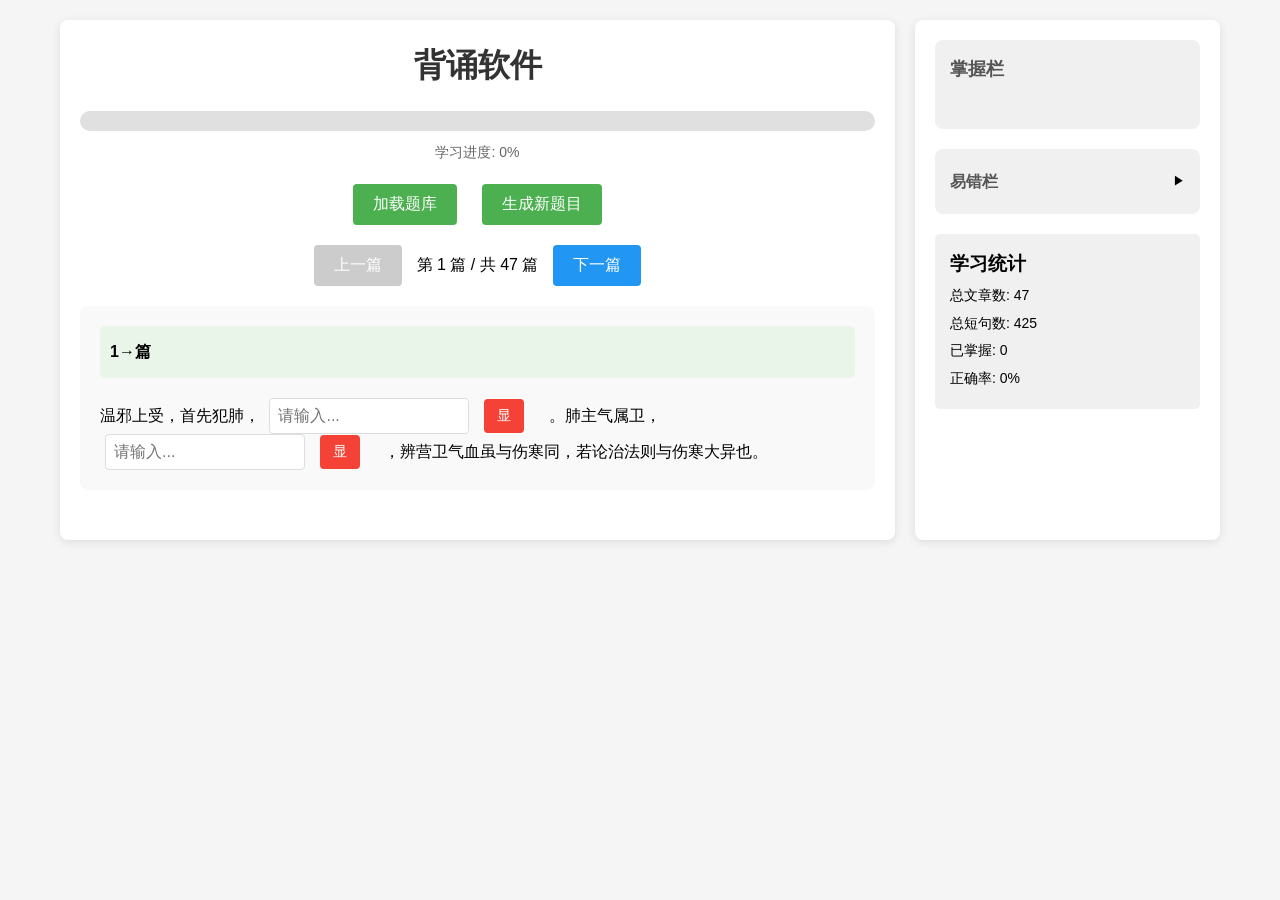
==== index.html @ f8c7fdd3 "添加显示答案" ====
<!DOCTYPE html>
<html lang="zh-CN">
<head>
    <meta charset="UTF-8">
    <meta name="viewport" content="width=device-width, initial-scale=1.0">
    <title>背诵软件</title>
    <style>
        * {
            margin: 0;
            padding: 0;
            box-sizing: border-box;
        }
        
        body {
            font-family: 'Microsoft YaHei', sans-serif;
            background-color: #f5f5f5;
            line-height: 1.6;
        }
        
        .container {
            display: flex;
            max-width: 1200px;
            margin: 0 auto;
            padding: 20px;
            gap: 20px;
        }
        
        .main-content {
            flex: 3;
            background-color: white;
            padding: 20px;
            border-radius: 8px;
            box-shadow: 0 2px 10px rgba(0, 0, 0, 0.1);
        }
        
        .sidebar {
            flex: 1;
            background-color: white;
            padding: 20px;
            border-radius: 8px;
            box-shadow: 0 2px 10px rgba(0, 0, 0, 0.1);
        }
        
        h1 {
            text-align: center;
            color: #333;
            margin-bottom: 20px;
        }
        
        h2 {
            color: #555;
            margin-bottom: 15px;
            font-size: 18px;
        }
        
        .progress {
            margin-bottom: 20px;
        }
        
        .progress-bar {
            width: 100%;
            height: 20px;
            background-color: #e0e0e0;
            border-radius: 10px;
            overflow: hidden;
            margin-bottom: 10px;
        }
        
        .progress-fill {
            height: 100%;
            background-color: #4CAF50;
            width: 0%;
            transition: width 0.3s ease;
        }
        
        .progress-text {
            text-align: center;
            color: #666;
            font-size: 14px;
        }
        
        .text-section {
            margin-bottom: 30px;
            padding: 20px;
            background-color: #f9f9f9;
            border-radius: 8px;
            line-height: 2;
        }
        
        .article-info {
            margin-bottom: 20px;
            padding: 10px;
            background-color: #e8f5e8;
            border-radius: 5px;
            font-weight: bold;
        }
        
        .input-group {
            display: inline-flex;
            align-items: center;
            gap: 5px;
            margin: 0 5px;
        }
        
        .cloze-input {
            padding: 8px;
            border: 1px solid #ddd;
            border-radius: 4px;
            font-size: 16px;
            width: 200px;
            transition: border-color 0.3s;
        }
        
        /* 显示答案按钮 */
        .show-answer-btn {
            padding: 8px 12px;
            background-color: #f44336;
            color: white;
            border: none;
            border-radius: 4px;
            font-size: 14px;
            cursor: pointer;
            transition: background-color 0.3s;
            min-width: 40px;
        }
        
        .show-answer-btn:hover {
            background-color: #d32f2f;
        }
        
        .show-answer-btn:active {
            background-color: #b71c1c;
        }
        
        .cloze-input:focus {
            outline: none;
            border-color: #4CAF50;
        }
        
        .cloze-input.correct {
            border-color: #4CAF50;
            background-color: #e8f5e8;
        }
        
        .cloze-input.incorrect {
            border-color: #f44336;
            background-color: #ffebee;
        }
        
        .answer-feedback {
            font-size: 14px;
            font-weight: bold;
        }
        
        .answer-feedback.correct {
            color: #4CAF50;
        }
        
        .answer-feedback.incorrect {
            color: #f44336;
        }
        
        .controls {
            text-align: center;
            margin: 20px 0;
        }
        
        button {
            padding: 10px 20px;
            font-size: 16px;
            background-color: #4CAF50;
            color: white;
            border: none;
            border-radius: 4px;
            cursor: pointer;
            margin: 0 10px;
            transition: background-color 0.3s;
        }
        
        button:hover {
            background-color: #45a049;
        }
        
        button:disabled {
            background-color: #cccccc;
            cursor: not-allowed;
        }
        
        /* 通用section样式 */
        .section {
            margin-bottom: 20px;
            padding: 15px;
            background-color: #f0f0f0;
            border-radius: 8px;
        }
        
        /* 可折叠section header */
        .section-header {
            display: flex;
            justify-content: space-between;
            align-items: center;
            cursor: pointer;
            padding: 5px 0;
        }
        
        .section-header h2 {
            margin: 0;
            font-size: 16px;
        }
        
        .toggle-icon {
            font-size: 12px;
            transition: transform 0.3s ease;
        }
        
        /* 可折叠内容 */
        .collapsible-content {
            max-height: 600px;
            overflow: hidden;
            transition: max-height 0.3s ease;
        }
        
        .collapsible-content.collapsed {
            max-height: 0;
        }
        
        /* 句子列表通用样式 */
        .sentence-list {
            max-height: 300px;
            overflow-y: auto;
            margin-bottom: 15px;
        }
        
        /* 折叠列表容器 */
        .collapse-container {
            margin-bottom: 10px;
            border: 1px solid #ddd;
            border-radius: 4px;
            overflow: hidden;
        }
        
        /* 折叠列表头部 */
        .collapse-header {
            padding: 10px;
            background-color: #f5f5f5;
            cursor: pointer;
            display: flex;
            justify-content: space-between;
            align-items: center;
            transition: background-color 0.2s ease;
            font-weight: bold;
        }
        
        .collapse-header:hover {
            background-color: #e9e9e9;
        }
        
        /* 折叠列表头部 - 当前篇样式 */
        .collapse-header.current {
            background-color: #e3f2fd;
            border-left: 4px solid #2196F3;
        }
        
        /* 折叠箭头 */
        .collapse-arrow {
            font-size: 12px;
            transition: transform 0.3s ease;
        }
        
        /* 折叠内容 */
        .collapse-content {
            max-height: 0;
            overflow: hidden;
            transition: max-height 0.3s ease;
            background-color: white;
        }
        
        /* 展开状态 */
        .collapse-content.expanded {
            max-height: 500px;
            overflow-y: auto;
        }
        
        /* 展开时箭头旋转 */
        .collapse-arrow.expanded {
            transform: rotate(90deg);
        }
        
        /* 掌握栏句子样式 */
        .mastered-item {
            padding: 8px 15px;
            margin: 0;
            border-bottom: 1px solid #f0f0f0;
            background-color: #ffffff;
            font-size: 14px;
            position: relative;
            transition: all 0.2s ease;
        }
        
        .mastered-item:last-child {
            border-bottom: none;
        }
        
        .mastered-item:hover {
            background-color: #f9f9f9;
        }
        
        /* 易错栏句子样式 */
        .error-item {
            padding: 8px;
            margin-bottom: 5px;
            background-color: #ffebee;
            border-radius: 3px;
            font-size: 14px;
            position: relative;
            transition: all 0.2s ease;
        }
        
        .error-item:hover {
            background-color: #ffcdd2;
        }
        
        /* 错误统计样式 */
        .error-stats {
            padding: 10px;
            background-color: #fff3cd;
            border-radius: 5px;
            margin-top: 15px;
        }
        
        .error-stats h3 {
            font-size: 14px;
            margin-bottom: 10px;
            color: #856404;
        }
        
        .error-stat-item {
            padding: 5px;
            margin-bottom: 3px;
            background-color: white;
            border-radius: 3px;
            font-size: 13px;
        }
        
        /* 删除按钮通用样式 */
        .delete-btn {
            position: absolute;
            right: 5px;
            top: 50%;
            transform: translateY(-50%);
            background-color: transparent;
            color: #dc3545;
            border: none;
            font-size: 16px;
            cursor: pointer;
            opacity: 0;
            transition: opacity 0.2s ease;
            padding: 2px 6px;
            line-height: 1;
            margin: 0;
        }
        
        .mastered-item:hover .delete-btn,
        .error-item:hover .delete-btn {
            opacity: 1;
        }
        
        .delete-btn:hover {
            background-color: #dc3545;
            color: white;
            border-radius: 2px;
        }
        
        .stats {
            margin-top: 20px;
            padding: 15px;
            background-color: #f0f0f0;
            border-radius: 5px;
        }
        
        .stat-item {
            margin: 5px 0;
            font-size: 14px;
        }
        
        .navigation {
            margin: 20px 0;
            text-align: center;
        }
        
        .nav-btn {
            background-color: #2196F3;
        }
        
        .nav-btn:hover {
            background-color: #0b7dda;
        }
    </style>
</head>
<body>
    <div class="container">
        <div class="main-content">
            <h1>背诵软件</h1>
            
            <div class="progress">
                <div class="progress-bar">
                    <div class="progress-fill" id="progressFill"></div>
                </div>
                <div class="progress-text" id="progressText">学习进度: 0%</div>
            </div>
            
            <div class="controls">
                <button id="loadBtn">加载题库</button>
                <button id="generateBtn" disabled>生成新题目</button>
            </div>
            
            <div class="navigation">
                <button id="prevBtn" class="nav-btn" disabled>上一篇</button>
                <span id="articleNavInfo">第 0 篇 / 共 0 篇</span>
                <button id="nextBtn" class="nav-btn" disabled>下一篇</button>
            </div>
            
            <div id="textSection" class="text-section">
                <div class="article-info" id="articleInfo">请先加载题库并生成题目</div>
            </div>
        </div>
        
        <div class="sidebar">
            <!-- 掌握栏 -->
            <div class="section">
                <h2>掌握栏</h2>
                <div id="masteredSentencesList" class="sentence-list"></div>
            </div>
            
            <!-- 易错栏（默认折叠） -->
            <div class="section">
                <div class="section-header" onclick="toggleSection('errorSection')">
                    <h2>易错栏</h2>
                    <span class="toggle-icon" id="errorSectionToggle">▶</span>
                </div>
                <div id="errorSection" class="collapsible-content collapsed">
                    <div id="errorSentencesList" class="sentence-list"></div>
                    <div class="error-stats">
                        <h3>错误次数统计</h3>
                        <div id="errorStatsList"></div>
                    </div>
                </div>
            </div>
            
            <!-- 学习统计 -->
            <div class="stats">
                <h3>学习统计</h3>
                <div class="stat-item">总文章数: <span id="totalArticles">0</span></div>
                <div class="stat-item">总短句数: <span id="totalSentences">0</span></div>
                <div class="stat-item">已掌握: <span id="masteredCount">0</span></div>
                <div class="stat-item">正确率: <span id="accuracy">0%</span></div>
            </div>
        </div>
    </div>
    
    <script src="script.js"></script>
</body>
</html>
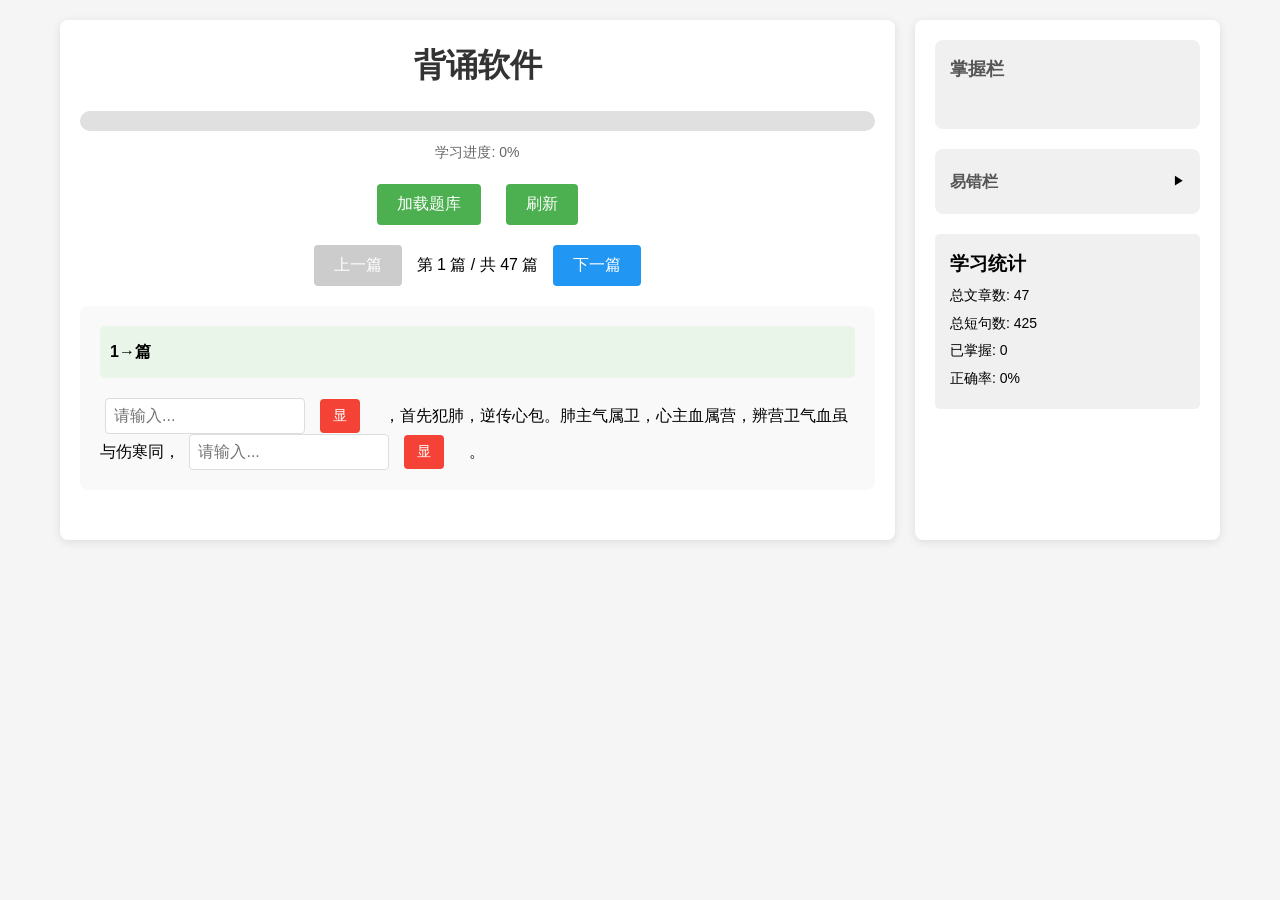
==== commit 394feb7d: "readme" ====
--- a/index.html
+++ b/index.html
@@ -411,7 +411,7 @@
             
             <div class="controls">
                 <button id="loadBtn">加载题库</button>
-                <button id="generateBtn" disabled>生成新题目</button>
+                <button id="generateBtn" disabled>刷新</button>
             </div>
             
             <div class="navigation">
@@ -441,7 +441,10 @@
                 <div id="errorSection" class="collapsible-content collapsed">
                     <div id="errorSentencesList" class="sentence-list"></div>
                     <div class="error-stats">
-                        <h3>错误次数统计</h3>
+                        <h3 style="display: flex; justify-content: space-between; align-items: center;">
+                            错误次数统计
+                            <button id="clearErrorStatsBtn" style="font-size: 12px; padding: 3px 8px; margin: 0;">清除统计</button>
+                        </h3>
                         <div id="errorStatsList"></div>
                     </div>
                 </div>
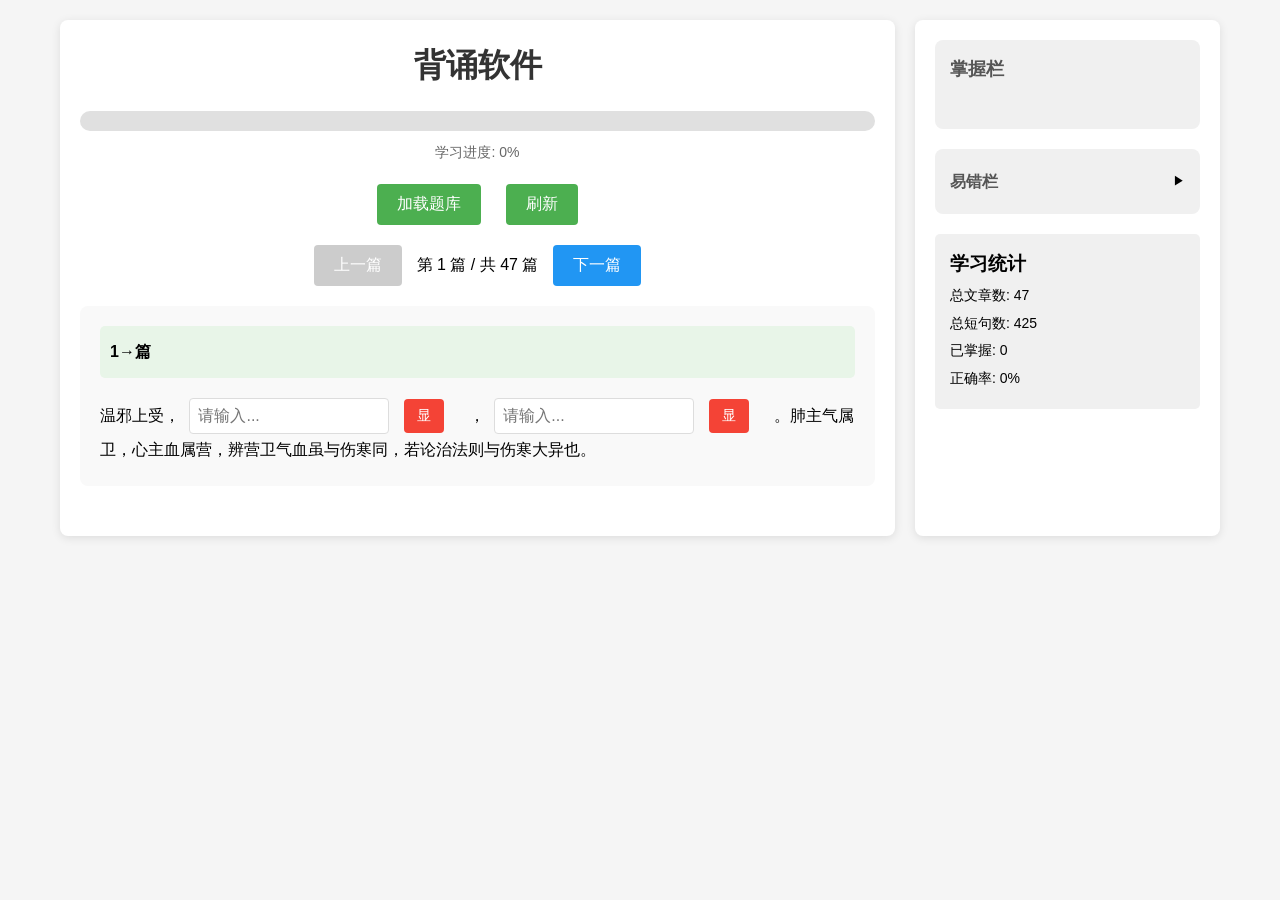
==== commit 4773ad3f: "合并高频代码" ====
--- a/index.html
+++ b/index.html
@@ -4,398 +4,7 @@
     <meta charset="UTF-8">
     <meta name="viewport" content="width=device-width, initial-scale=1.0">
     <title>背诵软件</title>
-    <style>
-        * {
-            margin: 0;
-            padding: 0;
-            box-sizing: border-box;
-        }
-        
-        body {
-            font-family: 'Microsoft YaHei', sans-serif;
-            background-color: #f5f5f5;
-            line-height: 1.6;
-        }
-        
-        .container {
-            display: flex;
-            max-width: 1200px;
-            margin: 0 auto;
-            padding: 20px;
-            gap: 20px;
-        }
-        
-        .main-content {
-            flex: 3;
-            background-color: white;
-            padding: 20px;
-            border-radius: 8px;
-            box-shadow: 0 2px 10px rgba(0, 0, 0, 0.1);
-        }
-        
-        .sidebar {
-            flex: 1;
-            background-color: white;
-            padding: 20px;
-            border-radius: 8px;
-            box-shadow: 0 2px 10px rgba(0, 0, 0, 0.1);
-        }
-        
-        h1 {
-            text-align: center;
-            color: #333;
-            margin-bottom: 20px;
-        }
-        
-        h2 {
-            color: #555;
-            margin-bottom: 15px;
-            font-size: 18px;
-        }
-        
-        .progress {
-            margin-bottom: 20px;
-        }
-        
-        .progress-bar {
-            width: 100%;
-            height: 20px;
-            background-color: #e0e0e0;
-            border-radius: 10px;
-            overflow: hidden;
-            margin-bottom: 10px;
-        }
-        
-        .progress-fill {
-            height: 100%;
-            background-color: #4CAF50;
-            width: 0%;
-            transition: width 0.3s ease;
-        }
-        
-        .progress-text {
-            text-align: center;
-            color: #666;
-            font-size: 14px;
-        }
-        
-        .text-section {
-            margin-bottom: 30px;
-            padding: 20px;
-            background-color: #f9f9f9;
-            border-radius: 8px;
-            line-height: 2;
-        }
-        
-        .article-info {
-            margin-bottom: 20px;
-            padding: 10px;
-            background-color: #e8f5e8;
-            border-radius: 5px;
-            font-weight: bold;
-        }
-        
-        .input-group {
-            display: inline-flex;
-            align-items: center;
-            gap: 5px;
-            margin: 0 5px;
-        }
-        
-        .cloze-input {
-            padding: 8px;
-            border: 1px solid #ddd;
-            border-radius: 4px;
-            font-size: 16px;
-            width: 200px;
-            transition: border-color 0.3s;
-        }
-        
-        /* 显示答案按钮 */
-        .show-answer-btn {
-            padding: 8px 12px;
-            background-color: #f44336;
-            color: white;
-            border: none;
-            border-radius: 4px;
-            font-size: 14px;
-            cursor: pointer;
-            transition: background-color 0.3s;
-            min-width: 40px;
-        }
-        
-        .show-answer-btn:hover {
-            background-color: #d32f2f;
-        }
-        
-        .show-answer-btn:active {
-            background-color: #b71c1c;
-        }
-        
-        .cloze-input:focus {
-            outline: none;
-            border-color: #4CAF50;
-        }
-        
-        .cloze-input.correct {
-            border-color: #4CAF50;
-            background-color: #e8f5e8;
-        }
-        
-        .cloze-input.incorrect {
-            border-color: #f44336;
-            background-color: #ffebee;
-        }
-        
-        .answer-feedback {
-            font-size: 14px;
-            font-weight: bold;
-        }
-        
-        .answer-feedback.correct {
-            color: #4CAF50;
-        }
-        
-        .answer-feedback.incorrect {
-            color: #f44336;
-        }
-        
-        .controls {
-            text-align: center;
-            margin: 20px 0;
-        }
-        
-        button {
-            padding: 10px 20px;
-            font-size: 16px;
-            background-color: #4CAF50;
-            color: white;
-            border: none;
-            border-radius: 4px;
-            cursor: pointer;
-            margin: 0 10px;
-            transition: background-color 0.3s;
-        }
-        
-        button:hover {
-            background-color: #45a049;
-        }
-        
-        button:disabled {
-            background-color: #cccccc;
-            cursor: not-allowed;
-        }
-        
-        /* 通用section样式 */
-        .section {
-            margin-bottom: 20px;
-            padding: 15px;
-            background-color: #f0f0f0;
-            border-radius: 8px;
-        }
-        
-        /* 可折叠section header */
-        .section-header {
-            display: flex;
-            justify-content: space-between;
-            align-items: center;
-            cursor: pointer;
-            padding: 5px 0;
-        }
-        
-        .section-header h2 {
-            margin: 0;
-            font-size: 16px;
-        }
-        
-        .toggle-icon {
-            font-size: 12px;
-            transition: transform 0.3s ease;
-        }
-        
-        /* 可折叠内容 */
-        .collapsible-content {
-            max-height: 600px;
-            overflow: hidden;
-            transition: max-height 0.3s ease;
-        }
-        
-        .collapsible-content.collapsed {
-            max-height: 0;
-        }
-        
-        /* 句子列表通用样式 */
-        .sentence-list {
-            max-height: 300px;
-            overflow-y: auto;
-            margin-bottom: 15px;
-        }
-        
-        /* 折叠列表容器 */
-        .collapse-container {
-            margin-bottom: 10px;
-            border: 1px solid #ddd;
-            border-radius: 4px;
-            overflow: hidden;
-        }
-        
-        /* 折叠列表头部 */
-        .collapse-header {
-            padding: 10px;
-            background-color: #f5f5f5;
-            cursor: pointer;
-            display: flex;
-            justify-content: space-between;
-            align-items: center;
-            transition: background-color 0.2s ease;
-            font-weight: bold;
-        }
-        
-        .collapse-header:hover {
-            background-color: #e9e9e9;
-        }
-        
-        /* 折叠列表头部 - 当前篇样式 */
-        .collapse-header.current {
-            background-color: #e3f2fd;
-            border-left: 4px solid #2196F3;
-        }
-        
-        /* 折叠箭头 */
-        .collapse-arrow {
-            font-size: 12px;
-            transition: transform 0.3s ease;
-        }
-        
-        /* 折叠内容 */
-        .collapse-content {
-            max-height: 0;
-            overflow: hidden;
-            transition: max-height 0.3s ease;
-            background-color: white;
-        }
-        
-        /* 展开状态 */
-        .collapse-content.expanded {
-            max-height: 500px;
-            overflow-y: auto;
-        }
-        
-        /* 展开时箭头旋转 */
-        .collapse-arrow.expanded {
-            transform: rotate(90deg);
-        }
-        
-        /* 掌握栏句子样式 */
-        .mastered-item {
-            padding: 8px 15px;
-            margin: 0;
-            border-bottom: 1px solid #f0f0f0;
-            background-color: #ffffff;
-            font-size: 14px;
-            position: relative;
-            transition: all 0.2s ease;
-        }
-        
-        .mastered-item:last-child {
-            border-bottom: none;
-        }
-        
-        .mastered-item:hover {
-            background-color: #f9f9f9;
-        }
-        
-        /* 易错栏句子样式 */
-        .error-item {
-            padding: 8px;
-            margin-bottom: 5px;
-            background-color: #ffebee;
-            border-radius: 3px;
-            font-size: 14px;
-            position: relative;
-            transition: all 0.2s ease;
-        }
-        
-        .error-item:hover {
-            background-color: #ffcdd2;
-        }
-        
-        /* 错误统计样式 */
-        .error-stats {
-            padding: 10px;
-            background-color: #fff3cd;
-            border-radius: 5px;
-            margin-top: 15px;
-        }
-        
-        .error-stats h3 {
-            font-size: 14px;
-            margin-bottom: 10px;
-            color: #856404;
-        }
-        
-        .error-stat-item {
-            padding: 5px;
-            margin-bottom: 3px;
-            background-color: white;
-            border-radius: 3px;
-            font-size: 13px;
-        }
-        
-        /* 删除按钮通用样式 */
-        .delete-btn {
-            position: absolute;
-            right: 5px;
-            top: 50%;
-            transform: translateY(-50%);
-            background-color: transparent;
-            color: #dc3545;
-            border: none;
-            font-size: 16px;
-            cursor: pointer;
-            opacity: 0;
-            transition: opacity 0.2s ease;
-            padding: 2px 6px;
-            line-height: 1;
-            margin: 0;
-        }
-        
-        .mastered-item:hover .delete-btn,
-        .error-item:hover .delete-btn {
-            opacity: 1;
-        }
-        
-        .delete-btn:hover {
-            background-color: #dc3545;
-            color: white;
-            border-radius: 2px;
-        }
-        
-        .stats {
-            margin-top: 20px;
-            padding: 15px;
-            background-color: #f0f0f0;
-            border-radius: 5px;
-        }
-        
-        .stat-item {
-            margin: 5px 0;
-            font-size: 14px;
-        }
-        
-        .navigation {
-            margin: 20px 0;
-            text-align: center;
-        }
-        
-        .nav-btn {
-            background-color: #2196F3;
-        }
-        
-        .nav-btn:hover {
-            background-color: #0b7dda;
-        }
-    </style>
+    <link rel="stylesheet" href="style.css">
 </head>
 <body>
     <div class="container">
--- a/style.css
+++ b/style.css
@@ -0,0 +1,390 @@
+* {
+    margin: 0;
+    padding: 0;
+    box-sizing: border-box;
+}
+
+body {
+    font-family: 'Microsoft YaHei', sans-serif;
+    background-color: #f5f5f5;
+    line-height: 1.6;
+}
+
+.container {
+    display: flex;
+    max-width: 1200px;
+    margin: 0 auto;
+    padding: 20px;
+    gap: 20px;
+}
+
+.main-content {
+    flex: 3;
+    background-color: white;
+    padding: 20px;
+    border-radius: 8px;
+    box-shadow: 0 2px 10px rgba(0, 0, 0, 0.1);
+}
+
+.sidebar {
+    flex: 1;
+    background-color: white;
+    padding: 20px;
+    border-radius: 8px;
+    box-shadow: 0 2px 10px rgba(0, 0, 0, 0.1);
+}
+
+h1 {
+    text-align: center;
+    color: #333;
+    margin-bottom: 20px;
+}
+
+h2 {
+    color: #555;
+    margin-bottom: 15px;
+    font-size: 18px;
+}
+
+.progress {
+    margin-bottom: 20px;
+}
+
+.progress-bar {
+    width: 100%;
+    height: 20px;
+    background-color: #e0e0e0;
+    border-radius: 10px;
+    overflow: hidden;
+    margin-bottom: 10px;
+}
+
+.progress-fill {
+    height: 100%;
+    background-color: #4CAF50;
+    width: 0%;
+    transition: width 0.3s ease;
+}
+
+.progress-text {
+    text-align: center;
+    color: #666;
+    font-size: 14px;
+}
+
+.text-section {
+    margin-bottom: 30px;
+    padding: 20px;
+    background-color: #f9f9f9;
+    border-radius: 8px;
+    line-height: 2;
+}
+
+.article-info {
+    margin-bottom: 20px;
+    padding: 10px;
+    background-color: #e8f5e8;
+    border-radius: 5px;
+    font-weight: bold;
+}
+
+.input-group {
+    display: inline-flex;
+    align-items: center;
+    gap: 5px;
+    margin: 0 5px;
+}
+
+.cloze-input {
+    padding: 8px;
+    border: 1px solid #ddd;
+    border-radius: 4px;
+    font-size: 16px;
+    width: 200px;
+    transition: border-color 0.3s;
+}
+
+/* 显示答案按钮 */
+.show-answer-btn {
+    padding: 8px 12px;
+    background-color: #f44336;
+    color: white;
+    border: none;
+    border-radius: 4px;
+    font-size: 14px;
+    cursor: pointer;
+    transition: background-color 0.3s;
+    min-width: 40px;
+}
+
+.show-answer-btn:hover {
+    background-color: #d32f2f;
+}
+
+.show-answer-btn:active {
+    background-color: #b71c1c;
+}
+
+.cloze-input:focus {
+    outline: none;
+    border-color: #4CAF50;
+}
+
+.cloze-input.correct {
+    border-color: #4CAF50;
+    background-color: #e8f5e8;
+}
+
+.cloze-input.incorrect {
+    border-color: #f44336;
+    background-color: #ffebee;
+}
+
+.answer-feedback {
+    font-size: 14px;
+    font-weight: bold;
+}
+
+.answer-feedback.correct {
+    color: #4CAF50;
+}
+
+.answer-feedback.incorrect {
+    color: #f44336;
+}
+
+.controls {
+    text-align: center;
+    margin: 20px 0;
+}
+
+button {
+    padding: 10px 20px;
+    font-size: 16px;
+    background-color: #4CAF50;
+    color: white;
+    border: none;
+    border-radius: 4px;
+    cursor: pointer;
+    margin: 0 10px;
+    transition: background-color 0.3s;
+}
+
+button:hover {
+    background-color: #45a049;
+}
+
+button:disabled {
+    background-color: #cccccc;
+    cursor: not-allowed;
+}
+
+/* 通用section样式 */
+.section {
+    margin-bottom: 20px;
+    padding: 15px;
+    background-color: #f0f0f0;
+    border-radius: 8px;
+}
+
+/* 可折叠section header */
+.section-header {
+    display: flex;
+    justify-content: space-between;
+    align-items: center;
+    cursor: pointer;
+    padding: 5px 0;
+}
+
+.section-header h2 {
+    margin: 0;
+    font-size: 16px;
+}
+
+.toggle-icon {
+    font-size: 12px;
+    transition: transform 0.3s ease;
+}
+
+/* 可折叠内容 */
+.collapsible-content {
+    max-height: 600px;
+    overflow: hidden;
+    transition: max-height 0.3s ease;
+}
+
+.collapsible-content.collapsed {
+    max-height: 0;
+}
+
+/* 句子列表通用样式 */
+.sentence-list {
+    max-height: 300px;
+    overflow-y: auto;
+    margin-bottom: 15px;
+}
+
+/* 折叠列表容器 */
+.collapse-container {
+    margin-bottom: 10px;
+    border: 1px solid #ddd;
+    border-radius: 4px;
+    overflow: hidden;
+}
+
+/* 折叠列表头部 */
+.collapse-header {
+    padding: 10px;
+    background-color: #f5f5f5;
+    cursor: pointer;
+    display: flex;
+    justify-content: space-between;
+    align-items: center;
+    transition: background-color 0.2s ease;
+    font-weight: bold;
+}
+
+.collapse-header:hover {
+    background-color: #e9e9e9;
+}
+
+/* 折叠列表头部 - 当前篇样式 */
+.collapse-header.current {
+    background-color: #e3f2fd;
+    border-left: 4px solid #2196F3;
+}
+
+/* 折叠箭头 */
+.collapse-arrow {
+    font-size: 12px;
+    transition: transform 0.3s ease;
+}
+
+/* 折叠内容 */
+.collapse-content {
+    max-height: 500px;
+    overflow: hidden;
+    transition: max-height 0.3s ease;
+    background-color: white;
+}
+
+/* 展开状态 */
+.collapse-content.expanded {
+    max-height: 500px;
+    overflow-y: auto;
+}
+
+/* 展开时箭头旋转 */
+.collapse-arrow.expanded {
+    transform: rotate(90deg);
+}
+
+/* 掌握栏句子样式 */
+.mastered-item {
+    padding: 8px 15px;
+    margin: 0;
+    border-bottom: 1px solid #f0f0f0;
+    background-color: #ffffff;
+    font-size: 14px;
+    position: relative;
+    transition: all 0.2s ease;
+}
+
+.mastered-item:last-child {
+    border-bottom: none;
+}
+
+.mastered-item:hover {
+    background-color: #f9f9f9;
+}
+
+/* 易错栏句子样式 */
+.error-item {
+    padding: 8px;
+    margin-bottom: 5px;
+    background-color: #ffebee;
+    border-radius: 3px;
+    font-size: 14px;
+    position: relative;
+    transition: all 0.2s ease;
+}
+
+.error-item:hover {
+    background-color: #ffcdd2;
+}
+
+/* 错误统计样式 */
+.error-stats {
+    padding: 10px;
+    background-color: #fff3cd;
+    border-radius: 5px;
+    margin-top: 15px;
+}
+
+.error-stats h3 {
+    font-size: 14px;
+    margin-bottom: 10px;
+    color: #856404;
+}
+
+.error-stat-item {
+    padding: 5px;
+    margin-bottom: 3px;
+    background-color: white;
+    border-radius: 3px;
+    font-size: 13px;
+}
+
+/* 删除按钮通用样式 */
+.delete-btn {
+    position: absolute;
+    right: 5px;
+    top: 50%;
+    transform: translateY(-50%);
+    background-color: transparent;
+    color: #dc3545;
+    border: none;
+    font-size: 16px;
+    cursor: pointer;
+    opacity: 0;
+    transition: opacity 0.2s ease;
+    padding: 2px 6px;
+    line-height: 1;
+    margin: 0;
+}
+
+.mastered-item:hover .delete-btn,
+.error-item:hover .delete-btn {
+    opacity: 1;
+}
+
+.delete-btn:hover {
+    background-color: #dc3545;
+    color: white;
+    border-radius: 2px;
+}
+
+.stats {
+    margin-top: 20px;
+    padding: 15px;
+    background-color: #f0f0f0;
+    border-radius: 5px;
+}
+
+.stat-item {
+    margin: 5px 0;
+    font-size: 14px;
+}
+
+.navigation {
+    margin: 20px 0;
+    text-align: center;
+}
+
+.nav-btn {
+    background-color: #2196F3;
+}
+
+.nav-btn:hover {
+    background-color: #0b7dda;
+}
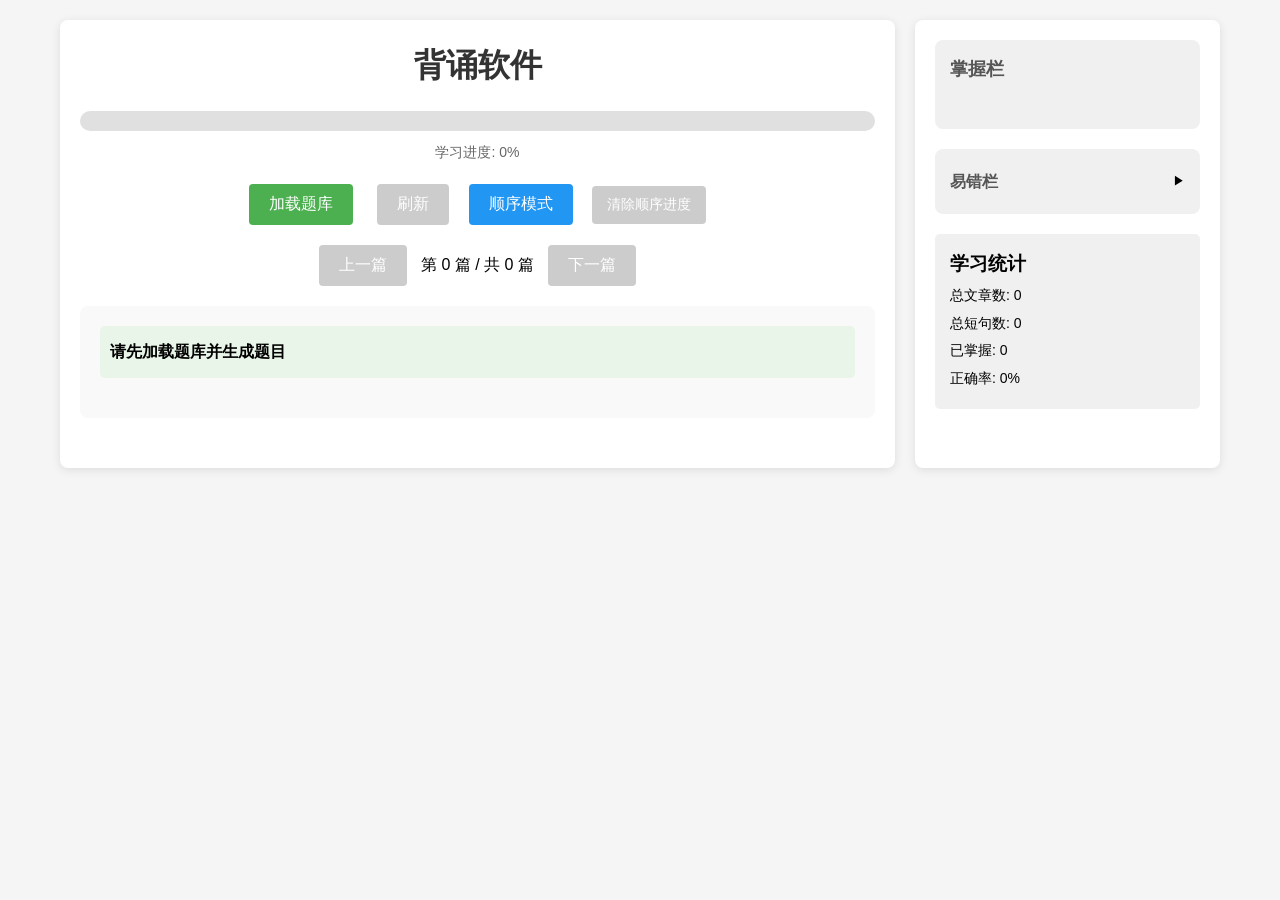
==== commit 13a23d70: "顺序模式 自定义上传" ====
--- a/index.html
+++ b/index.html
@@ -21,6 +21,8 @@
             <div class="controls">
                 <button id="loadBtn">加载题库</button>
                 <button id="generateBtn" disabled>刷新</button>
+                <button id="modeToggleBtn" class="mode-toggle-btn">顺序模式</button>
+                <button id="clearSequenceProgressBtn" class="clear-sequence-btn" disabled>清除顺序进度</button>
             </div>
             
             <div class="navigation">
--- a/style.css
+++ b/style.css
@@ -262,7 +262,7 @@
 
 /* 折叠内容 */
 .collapse-content {
-    max-height: 500px;
+    max-height: 0;
     overflow: hidden;
     transition: max-height 0.3s ease;
     background-color: white;
@@ -387,4 +387,56 @@
 
 .nav-btn:hover {
     background-color: #0b7dda;
+}
+
+/* 模式切换按钮 */
+.mode-toggle-btn {
+    background-color: #2196F3;
+    margin-left: 5px;
+}
+
+.mode-toggle-btn:hover {
+    background-color: #0b7dda;
+}
+
+.mode-toggle-btn.active {
+    background-color: #4CAF50;
+}
+
+.mode-toggle-btn.active:hover {
+    background-color: #45a049;
+}
+
+/* 清除顺序进度按钮 */
+.clear-sequence-btn {
+    background-color: #f44336;
+    margin-left: 5px;
+    font-size: 14px;
+    padding: 10px 15px;
+}
+
+.clear-sequence-btn:hover {
+    background-color: #d32f2f;
+}
+
+.clear-sequence-btn:disabled {
+    background-color: #cccccc;
+    cursor: not-allowed;
+}
+
+/* 全文默写按钮 */
+.full-recite-btn {
+    padding: 5px 10px;
+    background-color: #2196F3;
+    color: white;
+    border: none;
+    border-radius: 4px;
+    font-size: 14px;
+    cursor: pointer;
+    transition: background-color 0.3s;
+    margin-left: 10px;
+}
+
+.full-recite-btn:hover {
+    background-color: #0b7dda;
 }
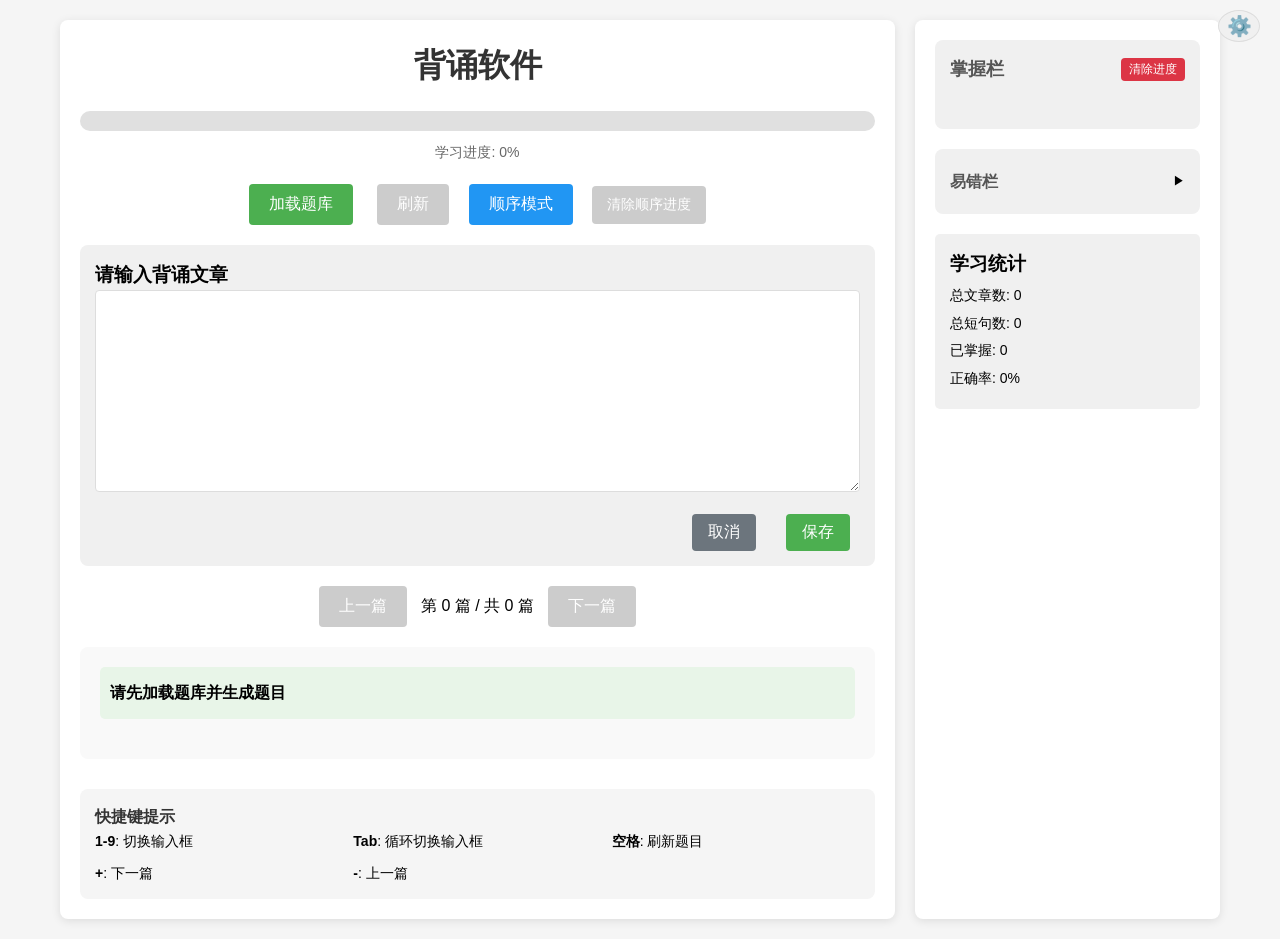
==== commit f42cc5b5: "上线" ====
--- a/index.html
+++ b/index.html
@@ -25,6 +25,18 @@
                 <button id="clearSequenceProgressBtn" class="clear-sequence-btn" disabled>清除顺序进度</button>
             </div>
             
+            <!-- 嵌入的文本输入框 -->
+            <div id="textInputModal" class="text-input-modal" style="display: none; margin: 20px 0; padding: 15px; background-color: #f0f0f0; border-radius: 8px;">
+                <h3>请输入背诵文章</h3>
+                <div style="margin-bottom: 15px;">
+                    <textarea id="articleTextarea" rows="10" style="width: 100%; padding: 10px; border: 1px solid #ddd; border-radius: 4px; resize: vertical; font-family: 'Microsoft YaHei', sans-serif; font-size: 16px;"></textarea>
+                </div>
+                <div style="display: flex; gap: 10px; justify-content: flex-end;">
+                    <button id="cancelBtn" style="padding: 8px 16px; background-color: #6c757d; color: white; border: none; border-radius: 4px; cursor: pointer;">取消</button>
+                    <button id="saveBtn" style="padding: 8px 16px; background-color: #4CAF50; color: white; border: none; border-radius: 4px; cursor: pointer;">保存</button>
+                </div>
+            </div>
+            
             <div class="navigation">
                 <button id="prevBtn" class="nav-btn" disabled>上一篇</button>
                 <span id="articleNavInfo">第 0 篇 / 共 0 篇</span>
@@ -34,12 +46,75 @@
             <div id="textSection" class="text-section">
                 <div class="article-info" id="articleInfo">请先加载题库并生成题目</div>
             </div>
+            
+            <!-- 快捷键提示 -->
+            <div class="keyboard-shortcuts" style="margin-top: 30px; padding: 15px; background-color: #f5f5f5; border-radius: 8px;">
+                <h3 style="margin-top: 0; font-size: 16px; color: #333;">快捷键提示</h3>
+                <div style="display: grid; grid-template-columns: repeat(auto-fit, minmax(200px, 1fr)); gap: 10px; font-size: 14px;">
+                    <div><strong>1-9</strong>: 切换输入框</div>
+                    <div><strong>Tab</strong>: 循环切换输入框</div>
+                    <div><strong>空格</strong>: 刷新题目</div>
+                    <div><strong>+</strong>: 下一篇</div>
+                    <div><strong>-</strong>: 上一篇</div>
+                </div>
+            </div>
+        </div>
+        
+        <!-- 右上角齿轮图标 -->
+        <button id="configBtn" class="config-btn" style="position: absolute; top: 10px; right: 10px; width: 32px; height: 32px; font-size: 20px; background-color: #f0f0f0; border: 1px solid #ddd; border-radius: 50%; cursor: pointer; display: flex; align-items: center; justify-content: center;">
+            ⚙️
+        </button>
+        
+        <!-- 配置面板 -->
+        <div id="configModal" class="config-modal" style="display: none; position: fixed; top: 0; left: 0; width: 100%; height: 100%; background-color: rgba(0,0,0,0.5); z-index: 1000;">
+            <div style="position: absolute; top: 50%; left: 50%; transform: translate(-50%, -50%); background-color: white; padding: 20px; border-radius: 8px; width: 90%; max-width: 500px;">
+                <h2 style="margin-top: 0; text-align: center;">配置设置</h2>
+                <div style="margin-bottom: 20px;">
+                    <h3 style="margin-top: 0; margin-bottom: 10px; font-size: 16px;">挖空配置</h3>
+                    <div style="display: grid; grid-template-columns: 1fr 1fr; gap: 10px;">
+                        <div>
+                            <label style="display: block; margin-bottom: 5px;">最小挖空数：</label>
+                            <input type="number" id="configMinCount" style="width: 100%; padding: 8px; border: 1px solid #ddd; border-radius: 4px;">
+                        </div>
+                        <div>
+                            <label style="display: block; margin-bottom: 5px;">小文章比例：</label>
+                            <input type="number" id="configSmallArticleRatio" step="0.1" style="width: 100%; padding: 8px; border: 1px solid #ddd; border-radius: 4px;">
+                        </div>
+                        <div>
+                            <label style="display: block; margin-bottom: 5px;">大文章最小：</label>
+                            <input type="number" id="configLargeArticleMin" style="width: 100%; padding: 8px; border: 1px solid #ddd; border-radius: 4px;">
+                        </div>
+                        <div>
+                            <label style="display: block; margin-bottom: 5px;">大文章最大：</label>
+                            <input type="number" id="configLargeArticleMax" style="width: 100%; padding: 8px; border: 1px solid #ddd; border-radius: 4px;">
+                        </div>
+                        <div>
+                            <label style="display: block; margin-bottom: 5px;">小文章阈值：</label>
+                            <input type="number" id="configSmallArticleThreshold" style="width: 100%; padding: 8px; border: 1px solid #ddd; border-radius: 4px;">
+                        </div>
+                    </div>
+                </div>
+                <div style="margin-bottom: 20px;">
+                    <h3 style="margin-top: 0; margin-bottom: 10px; font-size: 16px;">复习配置</h3>
+                    <div>
+                        <label style="display: block; margin-bottom: 5px;">复习挖空数：</label>
+                        <input type="number" id="configReviewClozeCount" style="width: 100%; padding: 8px; border: 1px solid #ddd; border-radius: 4px;">
+                    </div>
+                </div>
+                <div style="display: flex; gap: 10px; justify-content: flex-end;">
+                    <button id="cancelConfigBtn" style="padding: 8px 16px; background-color: #6c757d; color: white; border: none; border-radius: 4px; cursor: pointer;">取消</button>
+                    <button id="saveConfigBtn" style="padding: 8px 16px; background-color: #4CAF50; color: white; border: none; border-radius: 4px; cursor: pointer;">保存</button>
+                </div>
+            </div>
         </div>
         
         <div class="sidebar">
             <!-- 掌握栏 -->
             <div class="section">
-                <h2>掌握栏</h2>
+                <h2 style="display: flex; justify-content: space-between; align-items: center;">
+                    掌握栏
+                    <button id="clearAllProgressBtn" style="font-size: 12px; padding: 3px 8px; margin: 0; background-color: #dc3545; color: white; border: none; border-radius: 4px; cursor: pointer;">清除进度</button>
+                </h2>
                 <div id="masteredSentencesList" class="sentence-list"></div>
             </div>
             
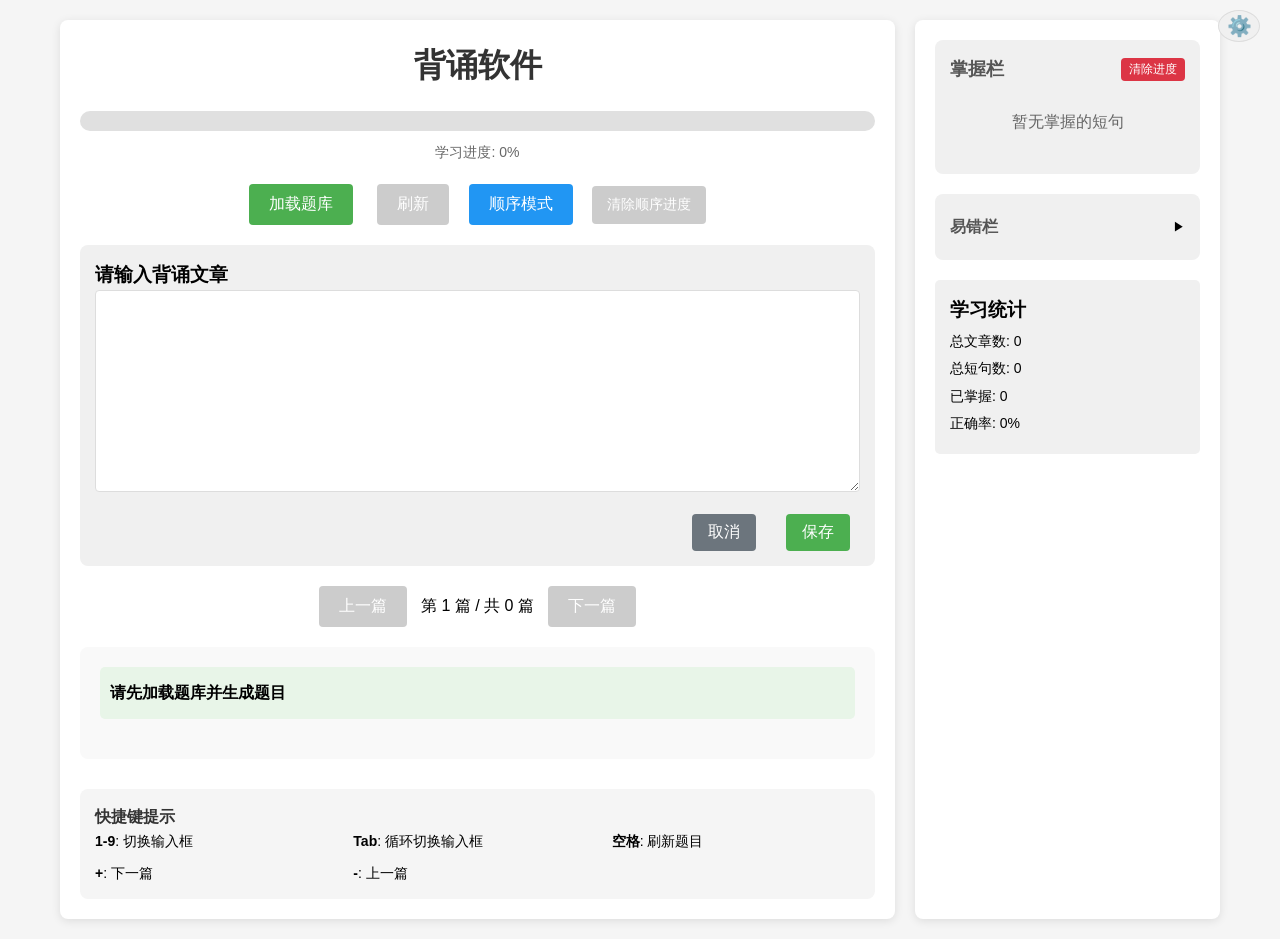
==== commit ffe7388a: "refactor: 重构项目为模块化架构 - 拆分功能到独立模块文件 - 新增状态管理器(state.js) - 新增存储服务(storage.js) - 新增配置模块(config.js) - 新增" ====
--- a/index.html
+++ b/index.html
@@ -120,7 +120,7 @@
             
             <!-- 易错栏（默认折叠） -->
             <div class="section">
-                <div class="section-header" onclick="toggleSection('errorSection')">
+                <div class="section-header" id="errorSectionHeader">
                     <h2>易错栏</h2>
                     <span class="toggle-icon" id="errorSectionToggle">▶</span>
                 </div>
@@ -147,6 +147,6 @@
         </div>
     </div>
     
-    <script src="script.js"></script>
+    <script type="module" src="script/index.js"></script>
 </body>
 </html>
--- a/style.css
+++ b/style.css
@@ -439,4 +439,45 @@
 
 .full-recite-btn:hover {
     background-color: #0b7dda;
+}
+
+/* 响应式布局 - 竖屏设备 */
+@media (max-width: 768px) {
+    .container {
+        flex-direction: column;
+    }
+    
+    .main-content {
+        margin-bottom: 20px;
+    }
+    
+    .sidebar {
+        width: 100%;
+    }
+    
+    .cloze-input {
+        width: 150px;
+    }
+}
+
+/* 更小屏幕的适配 */
+@media (max-width: 480px) {
+    .container {
+        padding: 10px;
+    }
+    
+    .main-content,
+    .sidebar {
+        padding: 15px;
+    }
+    
+    .cloze-input {
+        width: 120px;
+    }
+    
+    .controls button {
+        margin: 5px;
+        padding: 8px 15px;
+        font-size: 14px;
+    }
 }
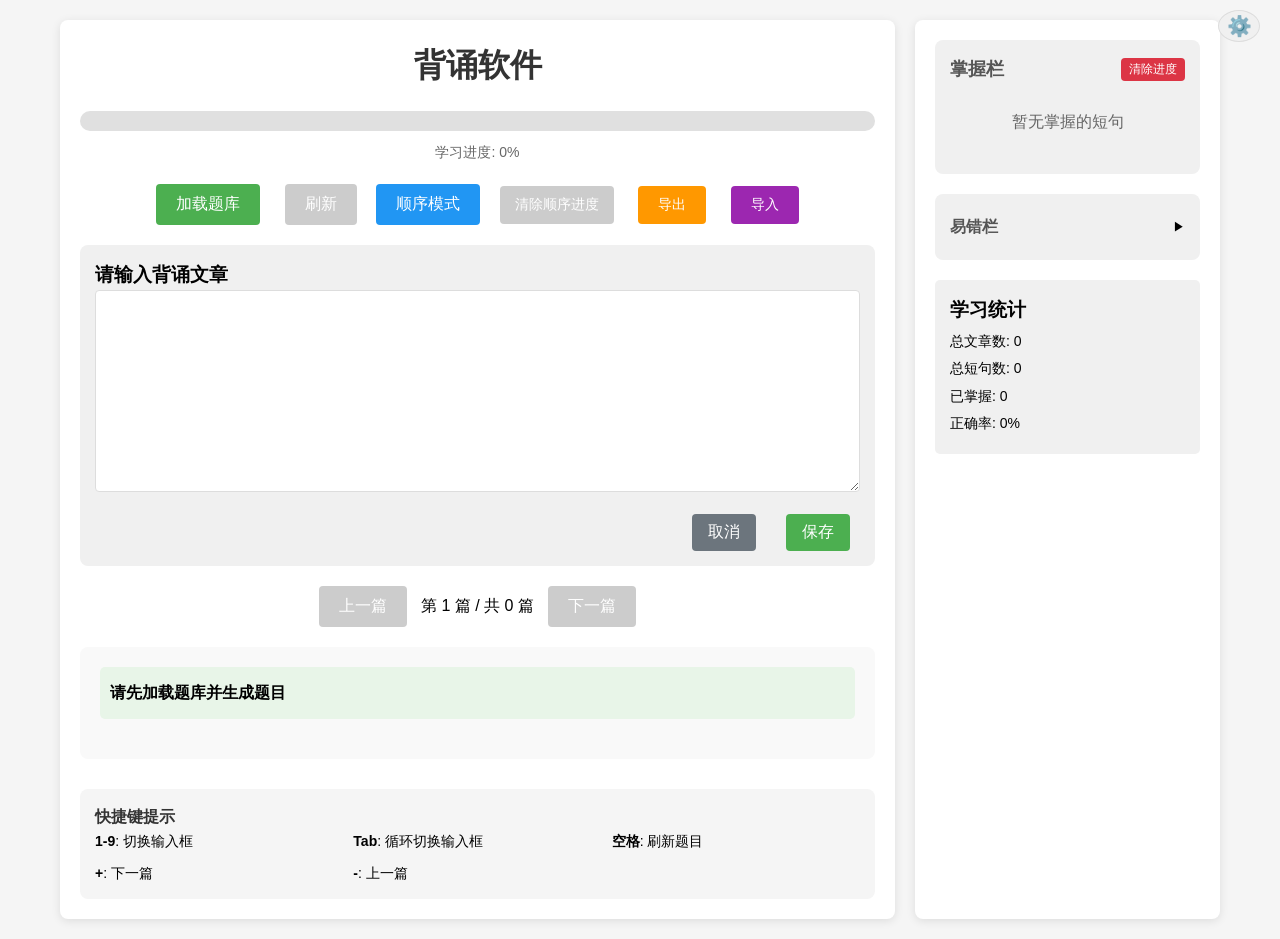
==== commit 3ea9ee68: "feat: 新增间隔重复与数据导入导出功能 - 将掌握状态从Set改为Map，支持间隔重复 - 新建service worker实现离线缓存 - 添加PWA支持（manifest.json） - 新增" ====
--- a/index.html
+++ b/index.html
@@ -3,6 +3,8 @@
 <head>
     <meta charset="UTF-8">
     <meta name="viewport" content="width=device-width, initial-scale=1.0">
+    <meta name="theme-color" content="#4CAF50">
+    <link rel="manifest" href="manifest.json">
     <title>背诵软件</title>
     <link rel="stylesheet" href="style.css">
 </head>
@@ -23,6 +25,9 @@
                 <button id="generateBtn" disabled>刷新</button>
                 <button id="modeToggleBtn" class="mode-toggle-btn">顺序模式</button>
                 <button id="clearSequenceProgressBtn" class="clear-sequence-btn" disabled>清除顺序进度</button>
+                <button id="exportBtn" class="export-btn">导出</button>
+                <button id="importBtn" class="import-btn">导入</button>
+                <input type="file" id="importFile" accept=".json" style="display: none;">
             </div>
             
             <!-- 嵌入的文本输入框 -->
--- a/style.css
+++ b/style.css
@@ -1,3 +1,27 @@
+:root {
+    --primary-green: #4CAF50;
+    --primary-green-hover: #45a049;
+    --error-red: #f44336;
+    --error-red-hover: #d32f2f;
+    --error-red-dark: #b71c1c;
+    --nav-blue: #2196F3;
+    --nav-blue-hover: #0b7dda;
+    --cancel-gray: #6c757d;
+    --disabled-gray: #cccccc;
+    --progress-bg: #e0e0e0;
+    --page-bg: #f5f5f5;
+    --card-bg: #ffffff;
+    --text-primary: #333333;
+    --text-secondary: #666666;
+    --text-heading: #555555;
+    --section-bg: #f0f0f0;
+    --input-border: #dddddd;
+    --light-green: #e8f5e8;
+    --light-red: #ffebee;
+    --light-blue: #e3f2fd;
+    --delete-red: #dc3545;
+}
+
 * {
     margin: 0;
     padding: 0;
@@ -6,7 +30,7 @@
 
 body {
     font-family: 'Microsoft YaHei', sans-serif;
-    background-color: #f5f5f5;
+    background-color: var(--page-bg);
     line-height: 1.6;
 }
 
@@ -36,12 +60,12 @@
 
 h1 {
     text-align: center;
-    color: #333;
+    color: var(--text-primary);
     margin-bottom: 20px;
 }
 
 h2 {
-    color: #555;
+    color: var(--text-heading);
     margin-bottom: 15px;
     font-size: 18px;
 }
@@ -53,7 +77,7 @@
 .progress-bar {
     width: 100%;
     height: 20px;
-    background-color: #e0e0e0;
+    background-color: var(--progress-bg);
     border-radius: 10px;
     overflow: hidden;
     margin-bottom: 10px;
@@ -61,14 +85,14 @@
 
 .progress-fill {
     height: 100%;
-    background-color: #4CAF50;
+    background-color: var(--primary-green);
     width: 0%;
     transition: width 0.3s ease;
 }
 
 .progress-text {
     text-align: center;
-    color: #666;
+    color: var(--text-secondary);
     font-size: 14px;
 }
 
@@ -83,7 +107,7 @@
 .article-info {
     margin-bottom: 20px;
     padding: 10px;
-    background-color: #e8f5e8;
+    background-color: var(--light-green);
     border-radius: 5px;
     font-weight: bold;
 }
@@ -107,7 +131,7 @@
 /* 显示答案按钮 */
 .show-answer-btn {
     padding: 8px 12px;
-    background-color: #f44336;
+    background-color: var(--error-red);
     color: white;
     border: none;
     border-radius: 4px;
@@ -118,26 +142,26 @@
 }
 
 .show-answer-btn:hover {
-    background-color: #d32f2f;
+    background-color: var(--error-red-hover);
 }
 
 .show-answer-btn:active {
-    background-color: #b71c1c;
+    background-color: var(--error-red-dark);
 }
 
 .cloze-input:focus {
     outline: none;
-    border-color: #4CAF50;
+    border-color: var(--primary-green);
 }
 
 .cloze-input.correct {
-    border-color: #4CAF50;
-    background-color: #e8f5e8;
+    border-color: var(--primary-green);
+    background-color: var(--light-green);
 }
 
 .cloze-input.incorrect {
-    border-color: #f44336;
-    background-color: #ffebee;
+    border-color: var(--error-red);
+    background-color: var(--light-red);
 }
 
 .answer-feedback {
@@ -146,11 +170,11 @@
 }
 
 .answer-feedback.correct {
-    color: #4CAF50;
+    color: var(--primary-green);
 }
 
 .answer-feedback.incorrect {
-    color: #f44336;
+    color: var(--error-red);
 }
 
 .controls {
@@ -161,7 +185,7 @@
 button {
     padding: 10px 20px;
     font-size: 16px;
-    background-color: #4CAF50;
+    background-color: var(--primary-green);
     color: white;
     border: none;
     border-radius: 4px;
@@ -171,11 +195,11 @@
 }
 
 button:hover {
-    background-color: #45a049;
+    background-color: var(--primary-green-hover);
 }
 
 button:disabled {
-    background-color: #cccccc;
+    background-color: var(--disabled-gray);
     cursor: not-allowed;
 }
 
@@ -183,7 +207,7 @@
 .section {
     margin-bottom: 20px;
     padding: 15px;
-    background-color: #f0f0f0;
+    background-color: var(--section-bg);
     border-radius: 8px;
 }
 
@@ -235,7 +259,7 @@
 /* 折叠列表头部 */
 .collapse-header {
     padding: 10px;
-    background-color: #f5f5f5;
+    background-color: var(--page-bg);
     cursor: pointer;
     display: flex;
     justify-content: space-between;
@@ -250,8 +274,8 @@
 
 /* 折叠列表头部 - 当前篇样式 */
 .collapse-header.current {
-    background-color: #e3f2fd;
-    border-left: 4px solid #2196F3;
+    background-color: var(--light-blue);
+    border-left: 4px solid var(--nav-blue);
 }
 
 /* 折叠箭头 */
@@ -302,7 +326,7 @@
 .error-item {
     padding: 8px;
     margin-bottom: 5px;
-    background-color: #ffebee;
+    background-color: var(--light-red);
     border-radius: 3px;
     font-size: 14px;
     position: relative;
@@ -342,7 +366,7 @@
     top: 50%;
     transform: translateY(-50%);
     background-color: transparent;
-    color: #dc3545;
+    color: var(--delete-red);
     border: none;
     font-size: 16px;
     cursor: pointer;
@@ -359,7 +383,7 @@
 }
 
 .delete-btn:hover {
-    background-color: #dc3545;
+    background-color: var(--delete-red);
     color: white;
     border-radius: 2px;
 }
@@ -367,7 +391,7 @@
 .stats {
     margin-top: 20px;
     padding: 15px;
-    background-color: #f0f0f0;
+    background-color: var(--section-bg);
     border-radius: 5px;
 }
 
@@ -382,52 +406,52 @@
 }
 
 .nav-btn {
-    background-color: #2196F3;
+    background-color: var(--nav-blue);
 }
 
 .nav-btn:hover {
-    background-color: #0b7dda;
+    background-color: var(--nav-blue-hover);
 }
 
 /* 模式切换按钮 */
 .mode-toggle-btn {
-    background-color: #2196F3;
+    background-color: var(--nav-blue);
     margin-left: 5px;
 }
 
 .mode-toggle-btn:hover {
-    background-color: #0b7dda;
+    background-color: var(--nav-blue-hover);
 }
 
 .mode-toggle-btn.active {
-    background-color: #4CAF50;
+    background-color: var(--primary-green);
 }
 
 .mode-toggle-btn.active:hover {
-    background-color: #45a049;
+    background-color: var(--primary-green-hover);
 }
 
 /* 清除顺序进度按钮 */
 .clear-sequence-btn {
-    background-color: #f44336;
+    background-color: var(--error-red);
     margin-left: 5px;
     font-size: 14px;
     padding: 10px 15px;
 }
 
 .clear-sequence-btn:hover {
-    background-color: #d32f2f;
+    background-color: var(--error-red-hover);
 }
 
 .clear-sequence-btn:disabled {
-    background-color: #cccccc;
+    background-color: var(--disabled-gray);
     cursor: not-allowed;
 }
 
 /* 全文默写按钮 */
 .full-recite-btn {
     padding: 5px 10px;
-    background-color: #2196F3;
+    background-color: var(--nav-blue);
     color: white;
     border: none;
     border-radius: 4px;
@@ -438,7 +462,25 @@
 }
 
 .full-recite-btn:hover {
-    background-color: #0b7dda;
+    background-color: var(--nav-blue-hover);
+}
+
+.export-btn {
+    background-color: #ff9800;
+    font-size: 14px;
+}
+
+.export-btn:hover {
+    background-color: #f57c00;
+}
+
+.import-btn {
+    background-color: #9c27b0;
+    font-size: 14px;
+}
+
+.import-btn:hover {
+    background-color: #7b1fa2;
 }
 
 /* 响应式布局 - 竖屏设备 */
